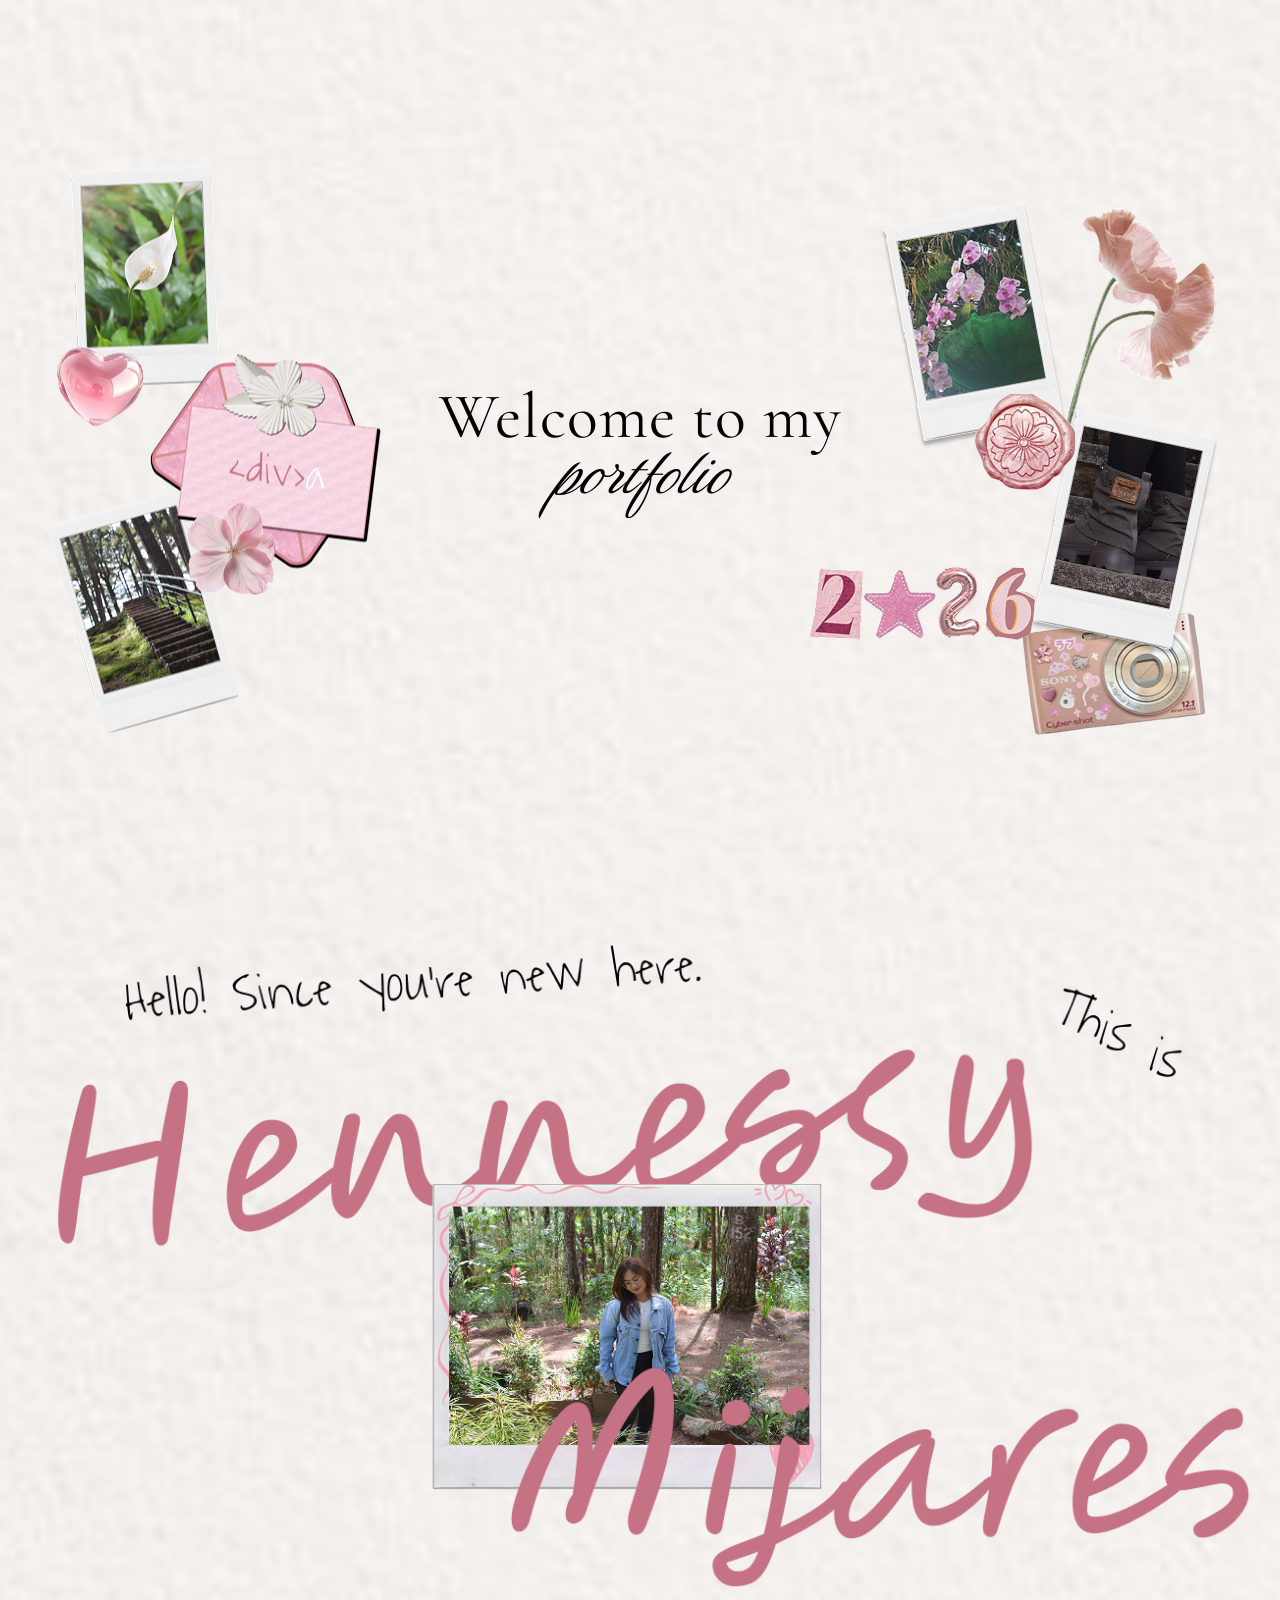
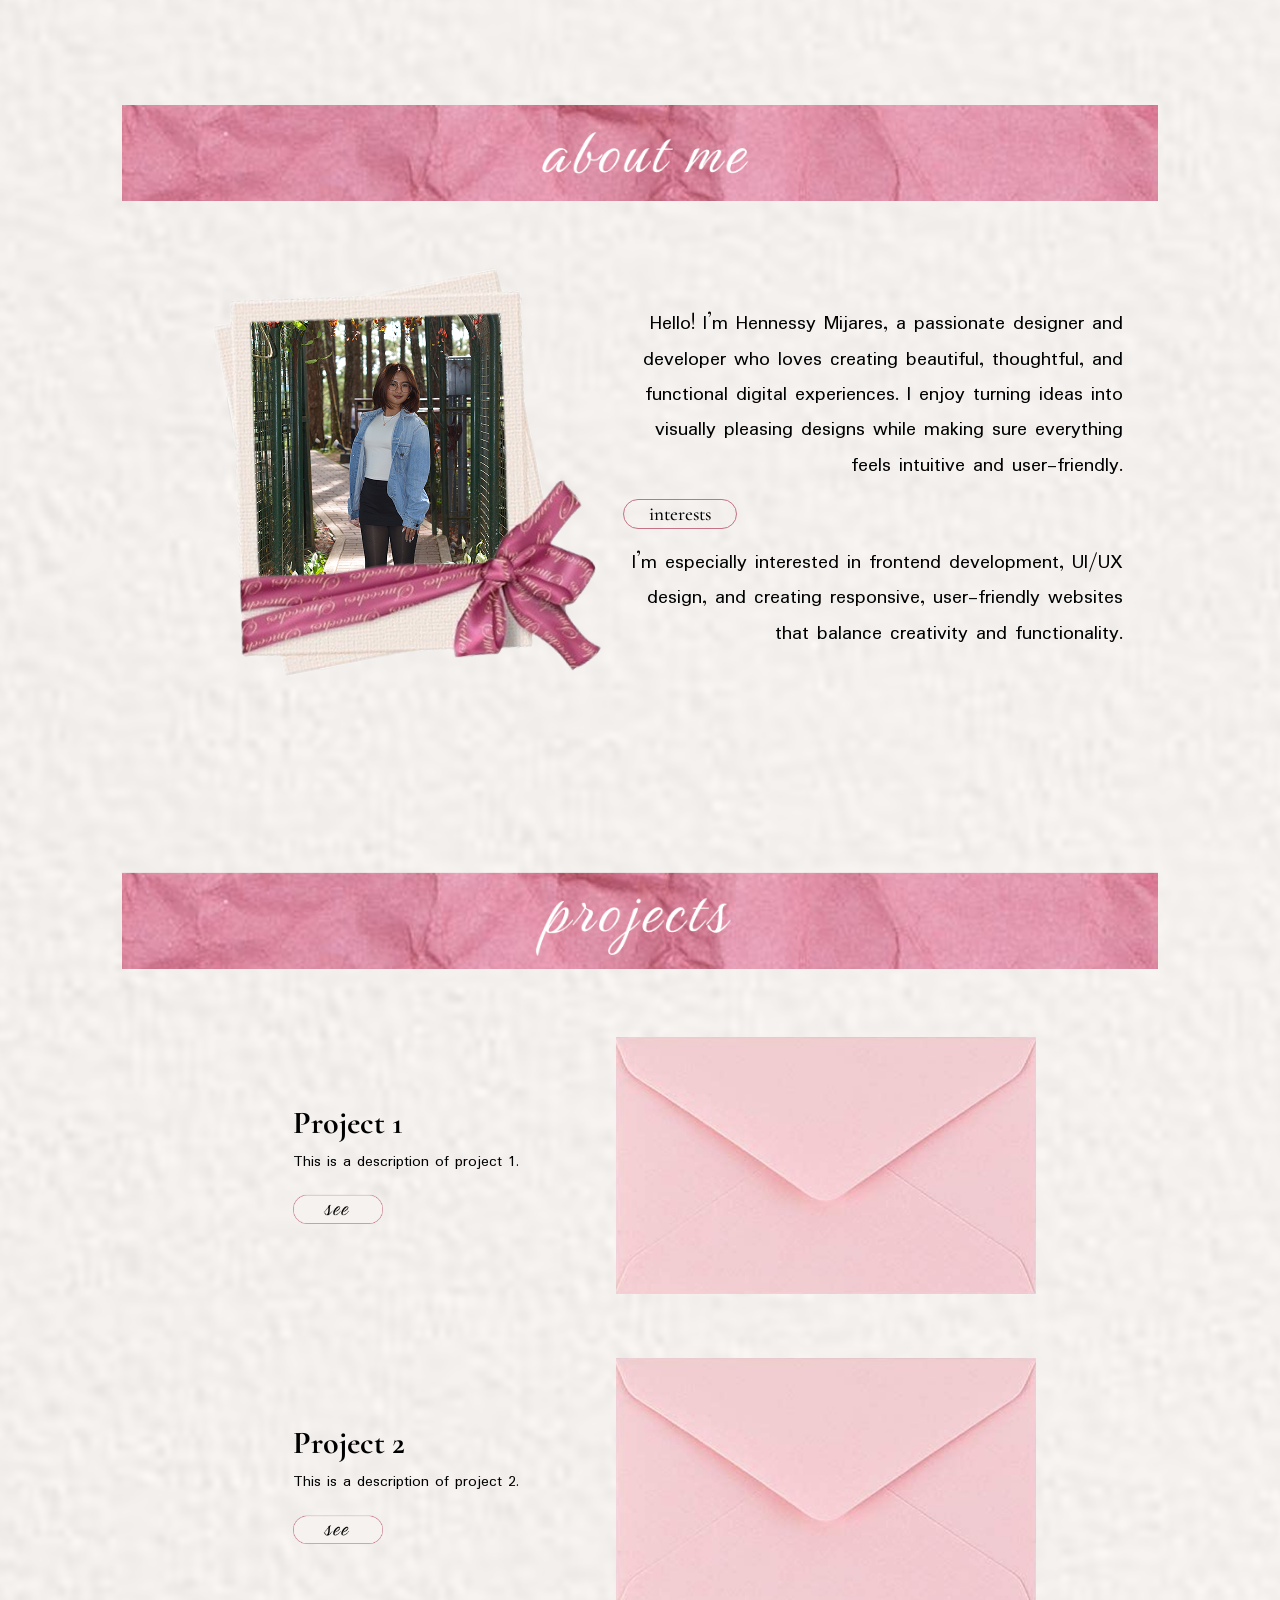
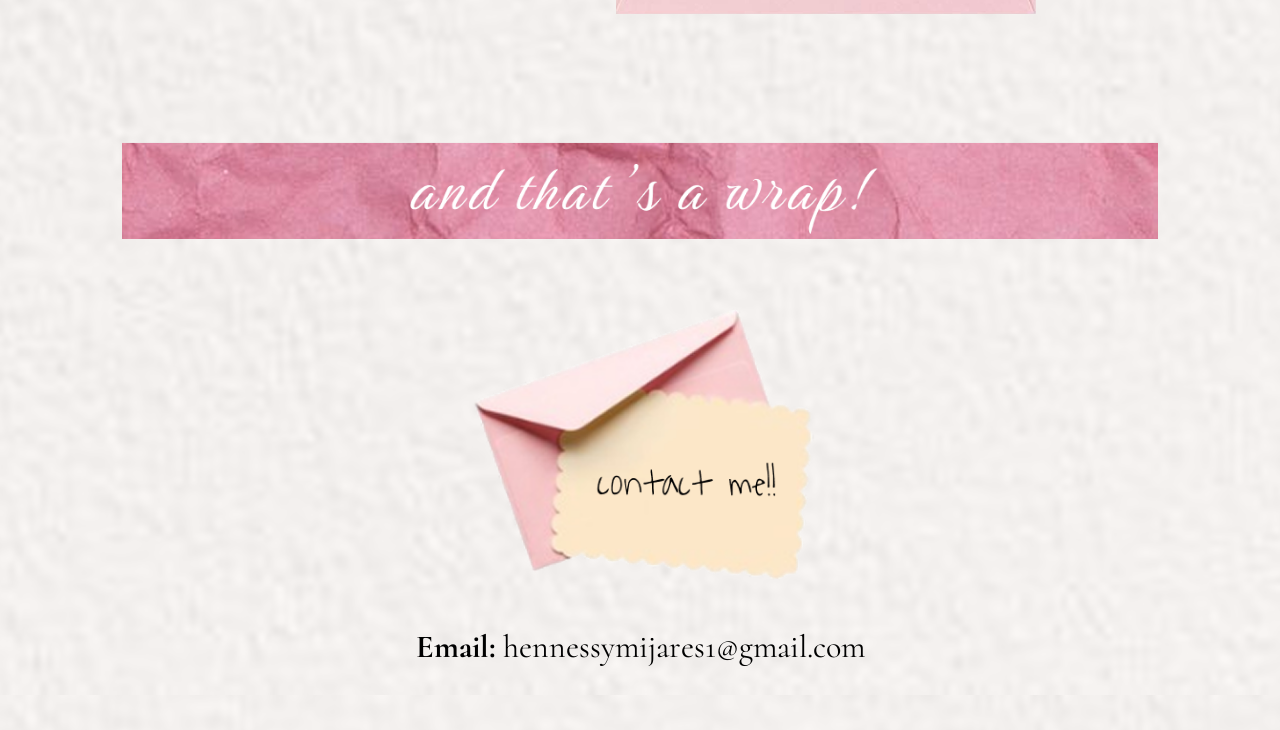
==== index.html @ da669b89 "Initial portfolio upload" ====
<!DOCTYPE html>
<html lang="en">
<head>
    <meta charset="UTF-8">
    <meta name="viewport" content="width=device-width, initial-scale=1.0">
    <title>Portfolio</title>
    <link rel="stylesheet" href="styles.css">
    <link href="https://fonts.googleapis.com/css2?family=Birthstone&family=Cormorant:ital,wght@0,300..700;1,300..700&family=Padauk:wght@400;700&display=swap" rel="stylesheet">

</head>
<body>
    <div class="home">
        <div class="side left">
            <img src="basta/Group 1.png" alt="left decor">
        </div>

        <div class="home-text">
            <h1>Welcome to my</h1>
            <h2>portfolio</h2>
        </div>
        
        <div class="side right">
            <img src="basta/Group 2.png" alt="right decor">
        </div>
    </div>

    <div class="greet">
        <img src="basta/greet.png" alt="I'm Hennessy">
    </div>

    <div class="about">
        <div class="divi">
            <img src="basta/about me.png" alt="about me divider">
        </div>

        <div class="abt-content">
            <div class="abt-img">
                <img src="basta/Pola 6.png" alt="about me <3">
            </div>

            <div class="abt-text">
                <p>Hello! I’m Hennessy Mijares, a passionate designer and developer who loves creating beautiful, thoughtful, and functional digital experiences. I enjoy turning ideas into visually pleasing designs while making sure everything feels intuitive and user-friendly.</p>
                <span class="abt-tag">interests</span>
                <p>I’m especially interested in frontend development, UI/UX design, and creating responsive, user-friendly websites that balance creativity and functionality.</p>
            </div>
        </div>
    </div>

    <div class="proj">
        <div class="p-divi">
            <img src="basta/projects.png" alt="projects divider">
        </div>

        <div class="proj-content">
            <div class="p1">
                <div class="p-text">
                    <h3>Project 1</h3>
                    <p>This is a description of project 1.</p>
                    <a href="#" class="p-btn">
                        <img src="basta/see.png" alt="see button">
                    </a>
                    <!-- <button class="p-btn"> -->
                        <!-- <img src="basta/see.png" alt="see button"> -->
                    <!-- </button> -->
                </div>
                <div class="p-img">
                    <img src="basta/proj.png" alt="project 1 image">
                </div>
            </div>
            <div class="p1">
                <div class="p-text">
                    <h3>Project 2</h3>
                    <p>This is a description of project 2.</p>
                    <a href="#" class="p-btn">
                        <img src="basta/see.png" alt="see button">
                    </a>
                </div>
                <div class="p-img">
                    <img src="basta/proj.png" alt="project 2 image">
                </div>
            </div>
        </div>
        
    </div>
    <div class="contact"> 
        <div class="c-divi">
            <img src="basta/and thats a.png" alt="and that's a wrap">
        </div>
        <div class="c-content">    
            <img src="basta/contact me.png" alt="contact me button">
            <h1>
                <strong>Email:</strong> hennessymijares1@gmail.com
            </h1>
        </div>
    </div>
</body>
</html>
---- styles.css ----
* {
    margin: 0 auto;
    padding: 0;
    box-sizing: border-box;
}

body {
    background-color: #F6F2EF;
    background-image: url("basta/bg.png");
    background-repeat: repeat;
    max-width: 1500px;
}

/* Home */
.home {
    min-height: 100vh;
    display: flex;
    align-items: center;
    justify-content: center;
    position: relative;
    overflow: hidden;
}

.home-text {
    text-align: center;
    z-index: 2;
}

.home-text h1 {
    font-family: 'Cormorant', serif;
    font-size: 4rem;
    font-weight: 400;
    color: #000;
    margin-bottom: -30px;
    letter-spacing: 1px;
}

.home-text h2 {
    font-family: 'Birthstone', cursive;
    font-weight: 500;
    font-size: 4.5rem;
    font-style: italic;
    color: #000;
}

.side {
    position: absolute;
    top: 50%;
    transform: translateY(-50%);
    display: flex;
    flex-direction: column;
    gap: 1rem;
    z-index: 1;
}

.side img {
    width: auto;
}

.left {
    left: 3%;
}

.right {
    right: 3%;
}

/* Greet */
.greet {
    text-align: center;
    padding: 20px;
}

.greet img {
    height: auto;
    max-width: 100%;
    max-height: 700px;
    margin-bottom: 20px;
}

/* About */
.about {
    padding: 4rem;
}

.divi {
    text-align: center;
    margin-bottom: 1rem;
}

.divi img {
    width: 90%;
}

.abt-content {
    display: grid;
    grid-template-columns: 1.1fr 1fr;
    align-items: center;
    position: relative;
    gap: 3rem;
}

.abt-img {
    position: relative;
}

.abt-img img {
    width: 100%;
    max-width: 500px;
    transform: translateX(60px);
}

.abt-text {
    max-width: 500px;
    margin-left: auto;
    transform: translateX(-80px);
}

.abt-text p {
    font-family: 'Padauk', sans-serif;
    font-size: 1.3rem;
    line-height: 1.7;
    text-align: right;
}

.abt-tag {
    display: inline-block;
    font-family: 'Cormorant', serif;
    font-size: 1.2rem;
    font-weight: 500;

    padding: 2px 25px;
    border: 1px solid #C57284;
    border-radius: 999px;
    margin: 1rem 0;
    margin-right: auto;

    color: #000;
}

.abt-text img {
    display: block;
    width: 120px;
    margin: 10px auto 10px 0;
}

/* Projects */
.proj {
    padding: 4rem;
}

.p-divi {
    text-align: center;
    margin-bottom: 4rem;
}

.p-divi img {
    width: 90%;
}

.proj-content {
    max-width: 1000px;
    margin: 0 auto;
    display: flex;
    flex-direction: column;
    gap: 4rem;
}

.p1 {
    display: grid;
    grid-template-columns: 1fr 1.3fr;
    align-items: center;
    gap: 3rem;
}

.p-text {
    max-width: 400px;
}

.p-text h3 {
    font-family: 'Cormorant', serif;
    font-size: 2rem;
    margin-bottom: 0.5rem;
}

.p-text p {
    font-family: 'Padauk', sans-serif;
    font-size: 1rem;
    line-height: 1.6;
    max-width: 320px;
}

.p-btn {
    display: inline-block;
    margin-top: 1rem;
    background: none;
    border: none;
    cursor: pointer;
}

.p-btn img {
    width: 90px;
    transition: transform 0.3s ease, opacity 0.3s ease;
}

.p-btn:hover {
    transform: scale(1.05);
    opacity: 0.85;
}
.p-img {
    display: flex;
    justify-content: flex-start;
}

.p-img img {
    width: 100%;
    max-width: 420px;
}

/* Contact */
.contact {
    padding: 4rem;
    text-align: center;
    align-items: center
}
.c-divi {
    text-align: center;
    margin-bottom: 3rem;
}

.c-divi img {
    width: 90%;
}

.c-content {
    justify-content: center;
    align-items: center;
    gap: 2rem;
    flex-wrap: wrap;
}

.c-content img {
    width: 400px;
    height: auto;
}

.c-content h1 {
    font-family: 'cormorant', serif;
    font-weight: 400;
    font-size: 2rem;
}


/* RESPONSIVENESS */
@media (max-width: 1024px) {
    /* SECTION SPACING */
    .about,
    .proj,
    .contact {
        padding: 3.5rem 3rem;
    }

    /* HOME */
    .home-text h1 {
        font-size: 3.2rem;
        margin-bottom: -20px;
    }

    .home-text h2 {
        font-size: 3.6rem;
    }

    .side img {
        max-width: 250px;
    }

    /* ABOUT */
    .abt-content {
        gap: 2rem;
    }

    .abt-img img {
        max-width: 420px;
        transform: none; 
    }

    .abt-text {
        max-width: 400px;
        transform: none;
    }

    .abt-text p {
        font-size: 1.35rem;
    }

    /* PROJECTS */
    .proj-content {
        max-width: 900px;
        gap: 3.5rem;
    }

    .p1 {
        grid-template-columns: 1fr 1.2fr;
        gap: 2.5rem;
    }

    .p-img img {
        max-width: 360px;
    }

    /* CONTACT */
    .c-content img {
        width: 340px;
    }

    .c-content h1 {
        font-size: 1.8rem;
    }
}

@media (max-width: 768px) {
    body {
        overflow-x: hidden;
    }

    .about,
    .proj,
    .contact {
        padding: 3rem 1.5rem;
    }

    /* HOME */
    .home {
        padding: 2rem;
    }

    .home-text h1 {
        font-size: 2.5rem;
        margin-bottom: -10px;
    }

    .home-text h2 {
        font-size: 3rem;
    }

    .side img {
        max-width: 200px;
    }

    /* GREET */
    .greet img {
        max-height: 400px;
    }

    /* ABOUT */
    .abt-content {
        grid-template-columns: 1fr;
        text-align: center;
        gap: 2rem;
    }

    .abt-img img {
        max-width: 320px;
        margin: 0 auto;
        transform: none;
    }

    .abt-text {
        max-width: 100%;
        margin: 0 auto;
        transform: none;
    }

    .abt-text p {
        text-align: center;
        font-size: 1.2rem;
    }

    .abt-text img {
        margin: 10px auto;
    }

    /* PROJECTS */
    .proj-content {
        gap: 3rem;
    }

    .p1 {
        grid-template-columns: 1fr;
        text-align: center;
        gap: 2rem;
    }

    .p-text {
        max-width: 100%;
        margin: 0 auto;
    }

    .p-text p {
        max-width: 100%;
    }

    .p-img {
        justify-content: center;
    }

    .p-img img {
        max-width: 320px;
    }

    /* CONTACT */
    .c-content img {
        width: 260px;
    }

    .c-content h1 {
        font-size: 1.5rem;
    }
}
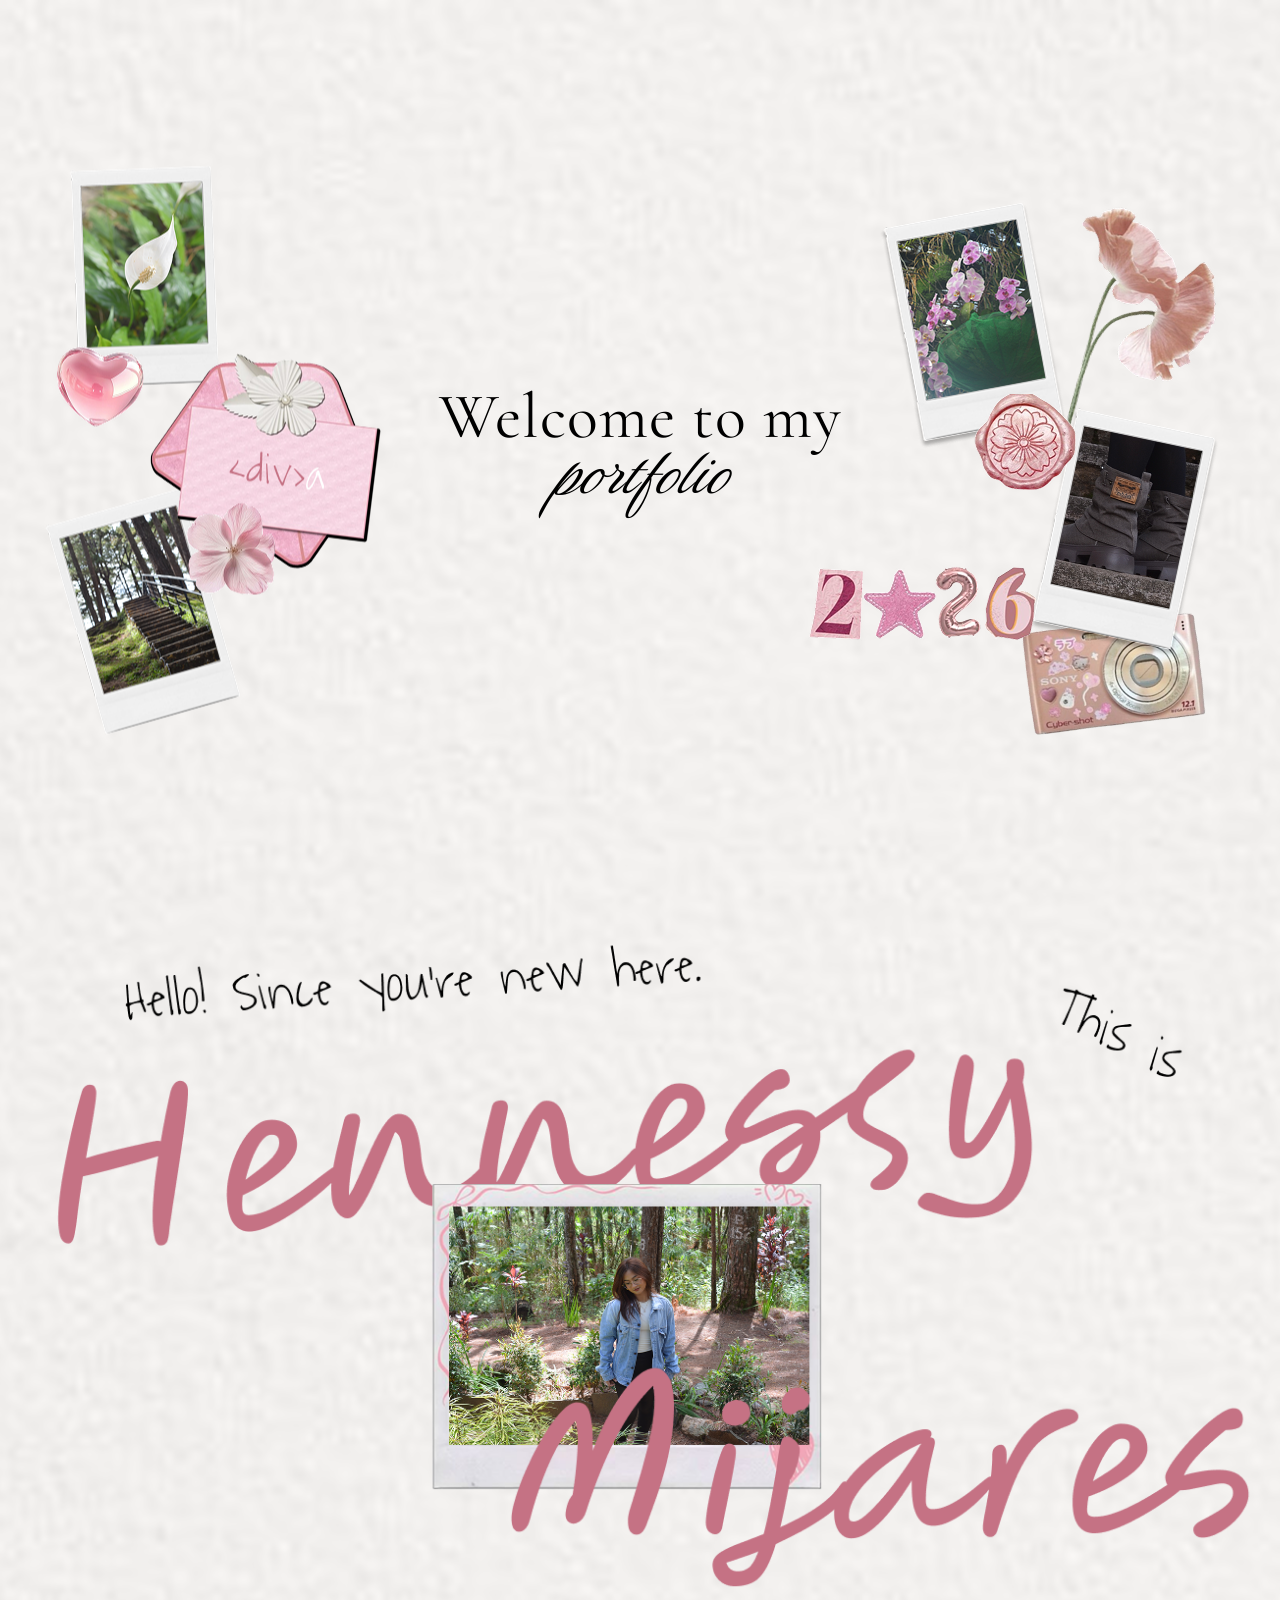
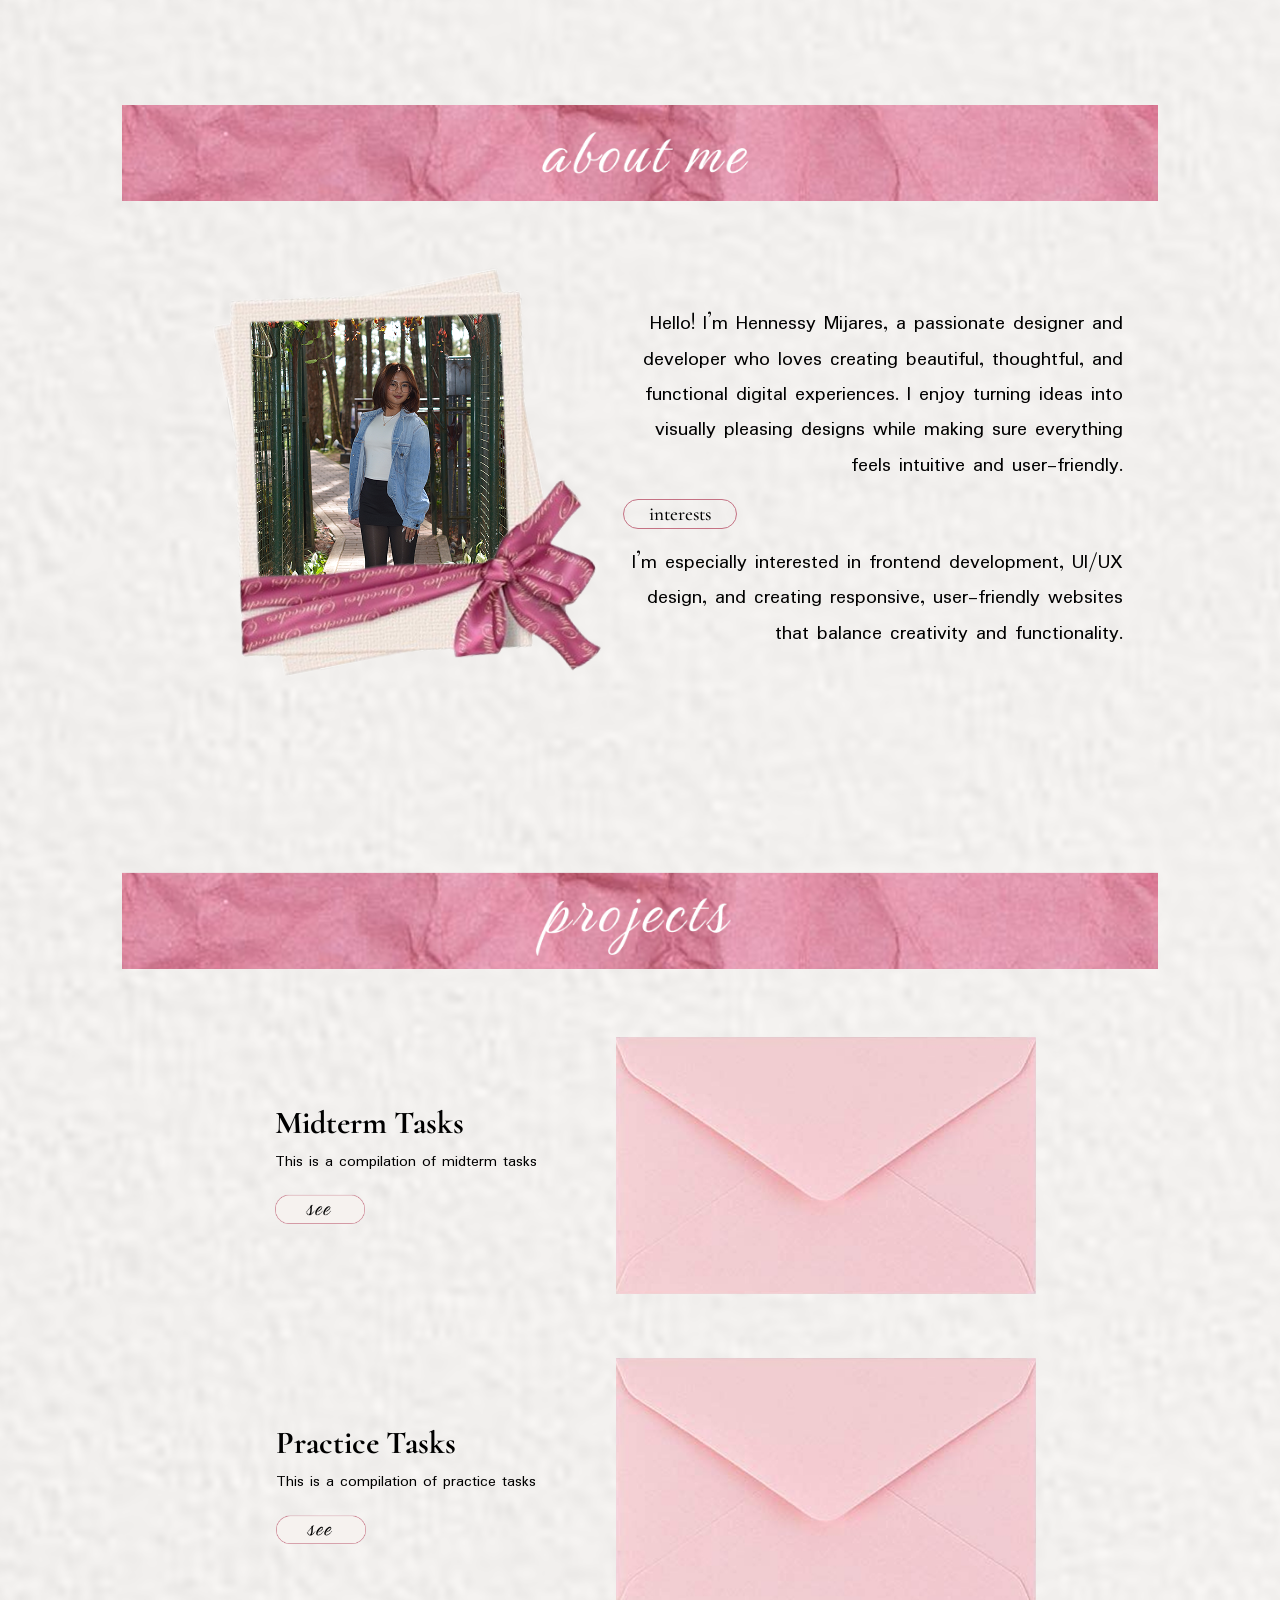
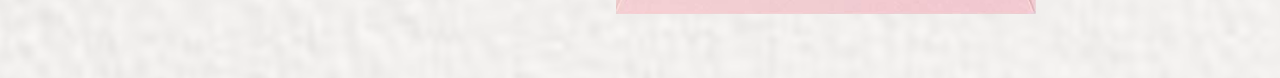
==== commit fc86346d: "new features basta madami ako nilagay" ====
--- a/index.html
+++ b/index.html
@@ -11,7 +11,7 @@
 <body>
     <div class="home">
         <div class="side left">
-            <img src="basta/Group 1.png" alt="left decor">
+            <img src="images/left.png" alt="left decor">
         </div>
 
         <div class="home-text">
@@ -20,22 +20,22 @@
         </div>
         
         <div class="side right">
-            <img src="basta/Group 2.png" alt="right decor">
+            <img src="images/right.png" alt="right decor">
         </div>
     </div>
 
     <div class="greet">
-        <img src="basta/greet.png" alt="I'm Hennessy">
+        <img src="images/greet.png" alt="I'm Hennessy">
     </div>
 
     <div class="about">
         <div class="divi">
-            <img src="basta/about me.png" alt="about me divider">
+            <img src="images/about me.png" alt="about me divider">
         </div>
 
         <div class="abt-content">
             <div class="abt-img">
-                <img src="basta/Pola 6.png" alt="about me <3">
+                <img src="images/pola.png" alt="about me <3">
             </div>
 
             <div class="abt-text">
@@ -48,50 +48,38 @@
 
     <div class="proj">
         <div class="p-divi">
-            <img src="basta/projects.png" alt="projects divider">
+            <img src="images/projects.png" alt="projects divider">
         </div>
 
         <div class="proj-content">
             <div class="p1">
                 <div class="p-text">
-                    <h3>Project 1</h3>
-                    <p>This is a description of project 1.</p>
-                    <a href="#" class="p-btn">
-                        <img src="basta/see.png" alt="see button">
+                    <h3>Midterm Tasks</h3>
+                    <p>This is a compilation of midterm tasks</p>
+                    <a href="midterm-tasks.html" class="p-btn">
+                        <img src="images/see.png" alt="see button">
                     </a>
-                    <!-- <button class="p-btn"> -->
-                        <!-- <img src="basta/see.png" alt="see button"> -->
-                    <!-- </button> -->
                 </div>
+
                 <div class="p-img">
-                    <img src="basta/proj.png" alt="project 1 image">
+                    <img src="images/proj.png" alt="project 1 image">
                 </div>
             </div>
             <div class="p1">
                 <div class="p-text">
-                    <h3>Project 2</h3>
-                    <p>This is a description of project 2.</p>
-                    <a href="#" class="p-btn">
-                        <img src="basta/see.png" alt="see button">
+                    <h3>Practice Tasks</h3>
+                    <p>This is a compilation of practice tasks</p>
+                    <a href="practice-tasks.html" class="p-btn">
+                        <img src="images/see.png" alt="see button">
                     </a>
                 </div>
+
                 <div class="p-img">
-                    <img src="basta/proj.png" alt="project 2 image">
+                    <img src="images/proj.png" alt="project 2 image">
                 </div>
             </div>
         </div>
         
     </div>
-    <div class="contact"> 
-        <div class="c-divi">
-            <img src="basta/and thats a.png" alt="and that's a wrap">
-        </div>
-        <div class="c-content">    
-            <img src="basta/contact me.png" alt="contact me button">
-            <h1>
-                <strong>Email:</strong> hennessymijares1@gmail.com
-            </h1>
-        </div>
-    </div>
 </body>
 </html>
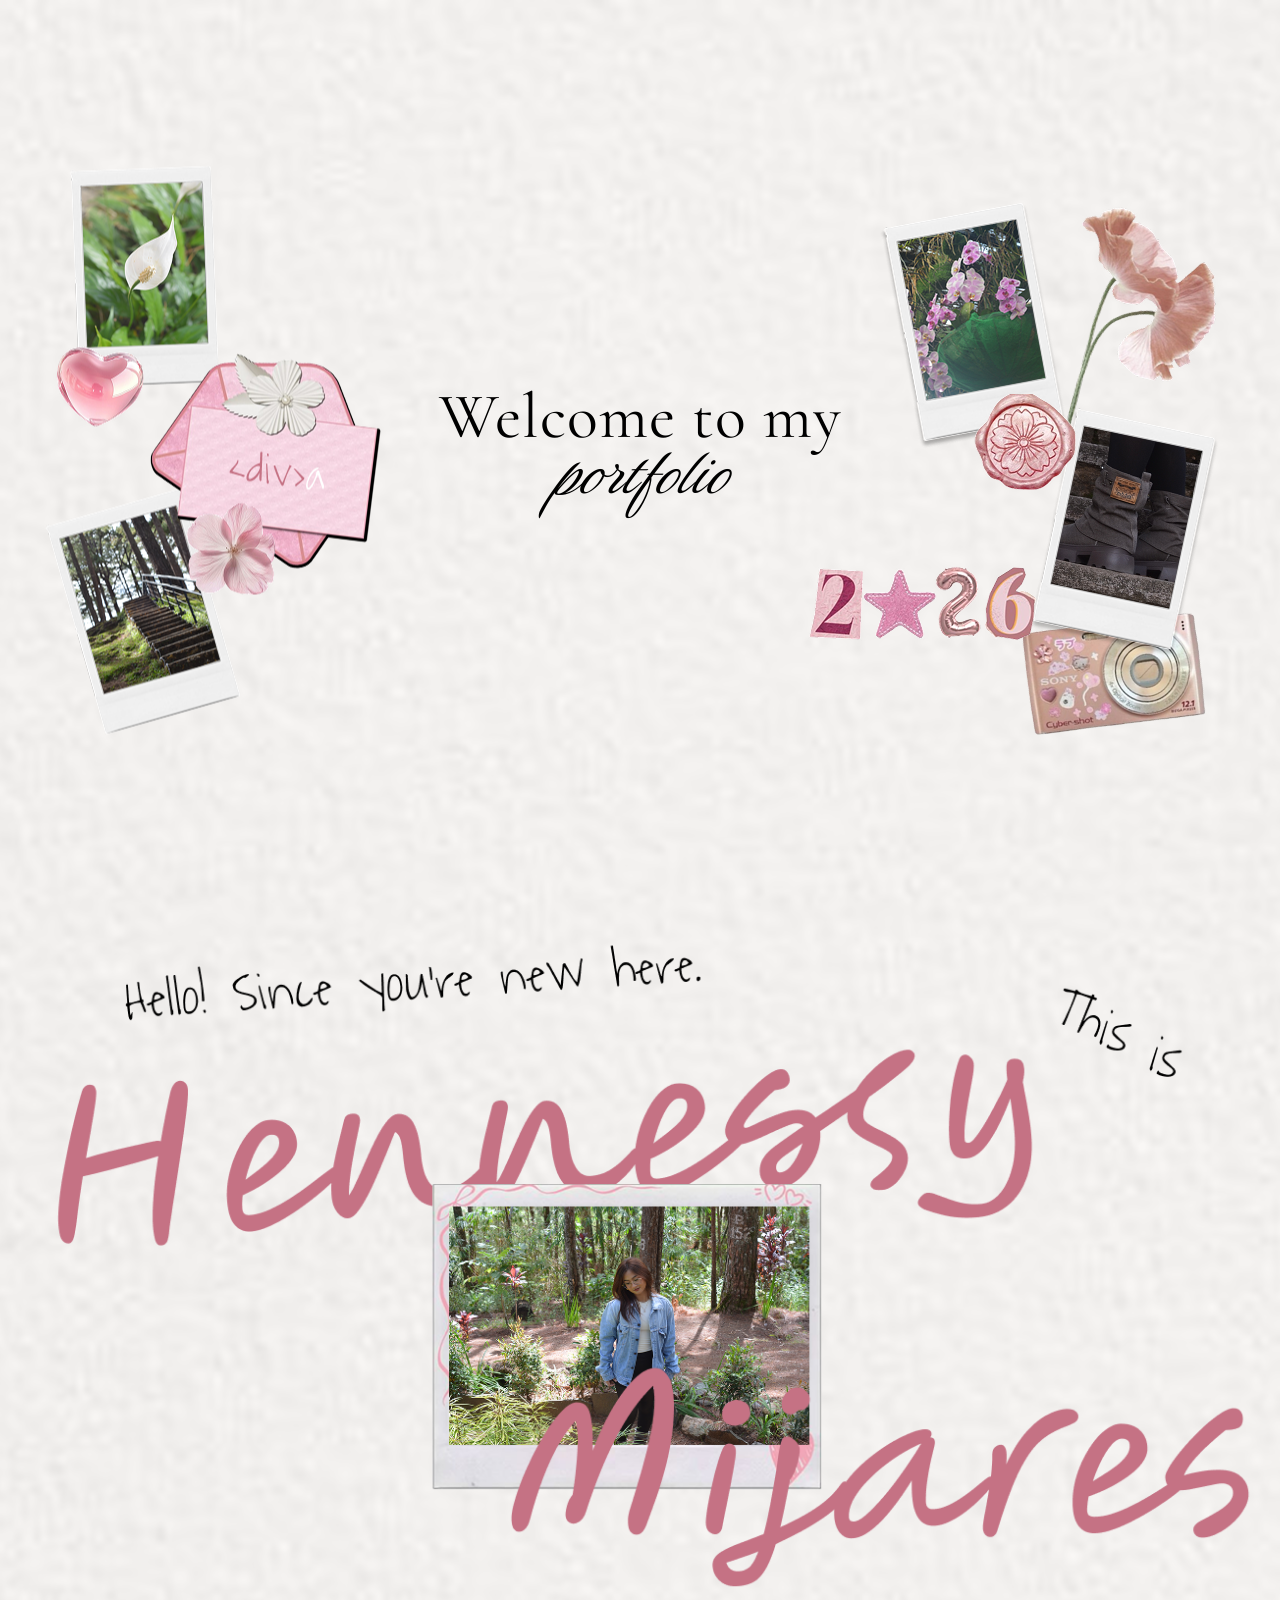
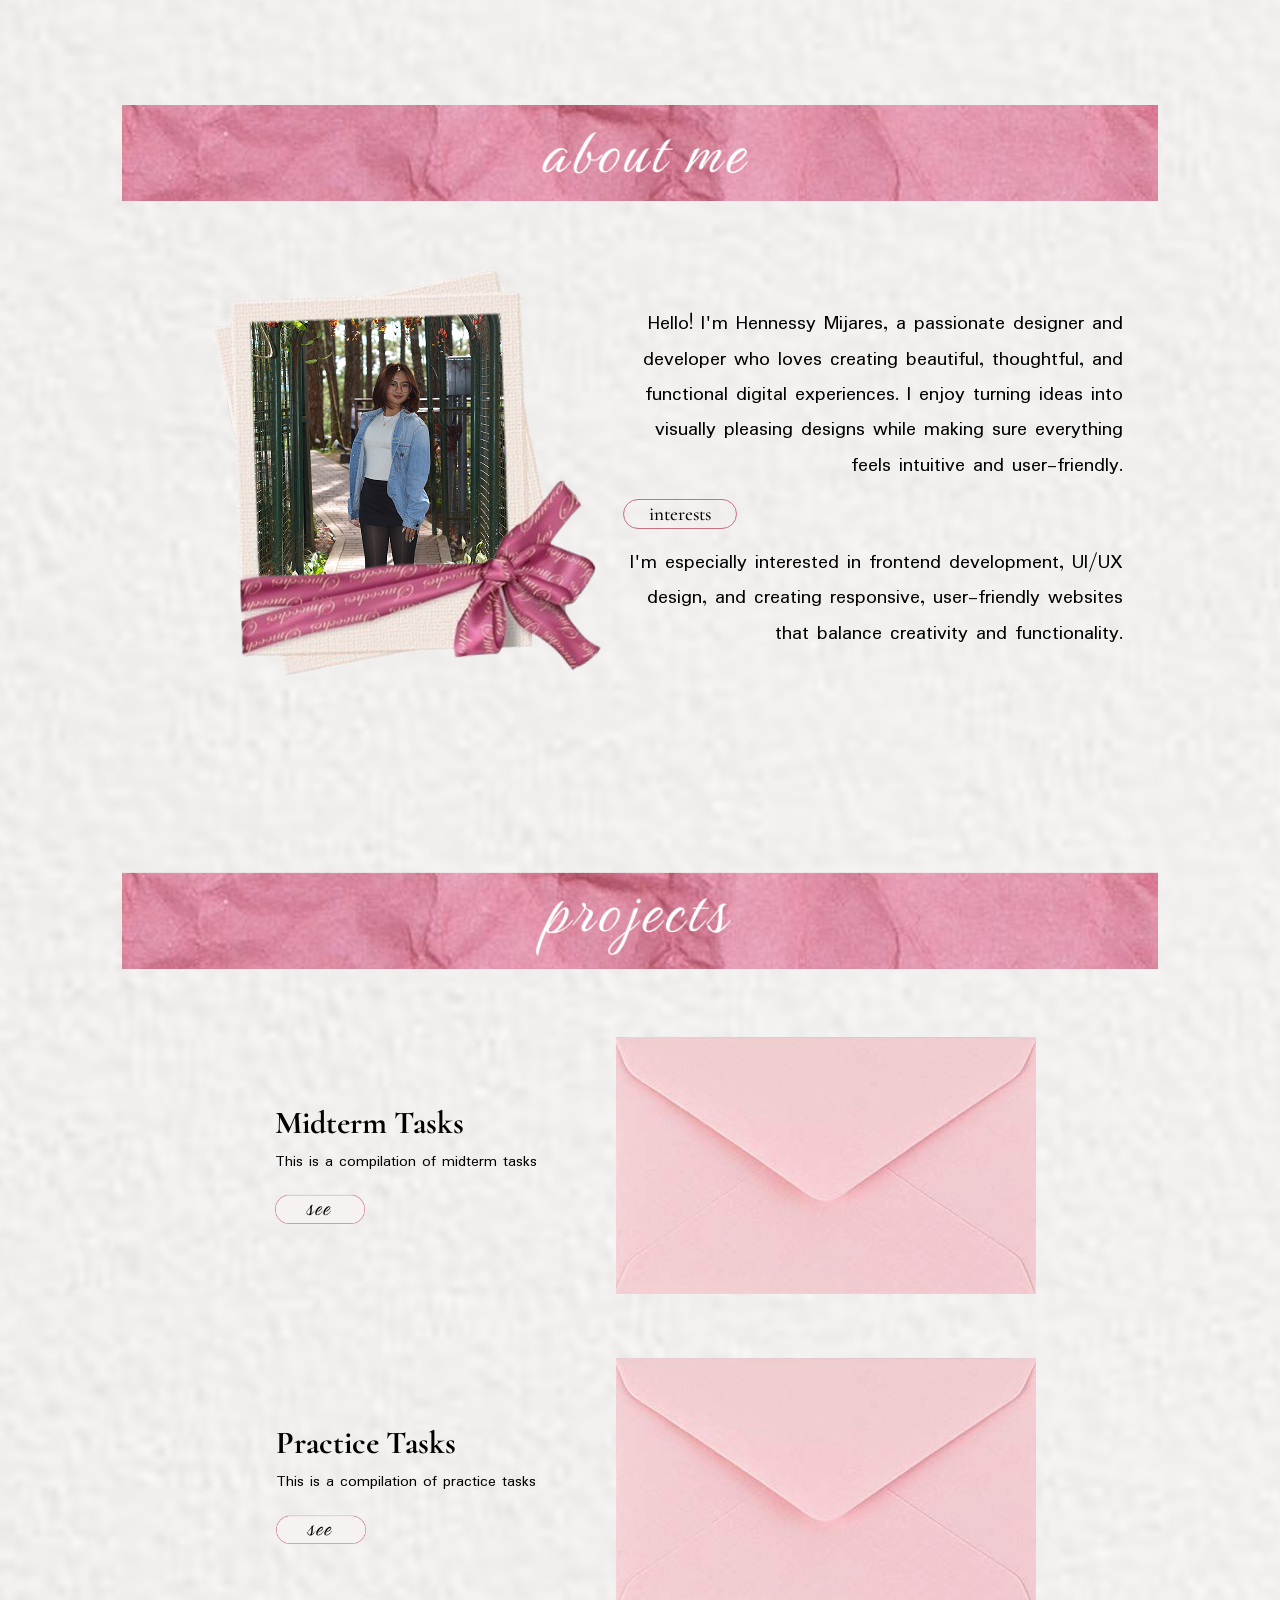
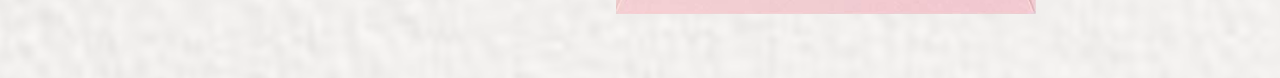
==== commit 0c6e5038: "update index" ====
--- a/index.html
+++ b/index.html
@@ -6,7 +6,6 @@
     <title>Portfolio</title>
     <link rel="stylesheet" href="styles.css">
     <link href="https://fonts.googleapis.com/css2?family=Birthstone&family=Cormorant:ital,wght@0,300..700;1,300..700&family=Padauk:wght@400;700&display=swap" rel="stylesheet">
-
 </head>
 <body>
     <div class="home">
@@ -39,9 +38,9 @@
             </div>
 
             <div class="abt-text">
-                <p>Hello! I’m Hennessy Mijares, a passionate designer and developer who loves creating beautiful, thoughtful, and functional digital experiences. I enjoy turning ideas into visually pleasing designs while making sure everything feels intuitive and user-friendly.</p>
+                <p>Hello! I'm Hennessy Mijares, a passionate designer and developer who loves creating beautiful, thoughtful, and functional digital experiences. I enjoy turning ideas into visually pleasing designs while making sure everything feels intuitive and user-friendly.</p>
                 <span class="abt-tag">interests</span>
-                <p>I’m especially interested in frontend development, UI/UX design, and creating responsive, user-friendly websites that balance creativity and functionality.</p>
+                <p>I'm especially interested in frontend development, UI/UX design, and creating responsive, user-friendly websites that balance creativity and functionality.</p>
             </div>
         </div>
     </div>
@@ -65,6 +64,7 @@
                     <img src="images/proj.png" alt="project 1 image">
                 </div>
             </div>
+
             <div class="p1">
                 <div class="p-text">
                     <h3>Practice Tasks</h3>
@@ -79,7 +79,6 @@
                 </div>
             </div>
         </div>
-        
     </div>
 </body>
 </html>
--- a/styles.css
+++ b/styles.css
@@ -11,7 +11,7 @@
     max-width: 1500px;
 }
 
-/* Home */
+/* ── Home ── */
 .home {
     min-height: 100vh;
     display: flex;
@@ -57,15 +57,10 @@
     width: auto;
 }
 
-.left {
-    left: 3%;
-}
-
-.right {
-    right: 3%;
-}
-
-/* Greet */
+.left  { left: 3%; }
+.right { right: 3%; }
+
+/* ── Greet ── */
 .greet {
     text-align: center;
     padding: 20px;
@@ -78,7 +73,7 @@
     margin-bottom: 20px;
 }
 
-/* About */
+/* ── About ── */
 .about {
     padding: 4rem;
 }
@@ -128,13 +123,11 @@
     font-family: 'Cormorant', serif;
     font-size: 1.2rem;
     font-weight: 500;
-
     padding: 2px 25px;
     border: 1px solid #C57284;
     border-radius: 999px;
     margin: 1rem 0;
     margin-right: auto;
-
     color: #000;
 }
 
@@ -144,7 +137,7 @@
     margin: 10px auto 10px 0;
 }
 
-/* Projects */
+/* ── Projects ── */
 .proj {
     padding: 4rem;
 }
@@ -207,6 +200,7 @@
     transform: scale(1.05);
     opacity: 0.85;
 }
+
 .p-img {
     display: flex;
     justify-content: flex-start;
@@ -217,203 +211,192 @@
     max-width: 420px;
 }
 
-/* Contact */
-.contact {
-    padding: 4rem;
-    text-align: center;
-    align-items: center
-}
-.c-divi {
-    text-align: center;
-    margin-bottom: 3rem;
-}
-
-.c-divi img {
-    width: 90%;
-}
-
-.c-content {
-    justify-content: center;
-    align-items: center;
-    gap: 2rem;
-    flex-wrap: wrap;
-}
-
-.c-content img {
-    width: 400px;
-    height: auto;
-}
-
-.c-content h1 {
-    font-family: 'cormorant', serif;
-    font-weight: 400;
-    font-size: 2rem;
-}
-
-
-/* RESPONSIVENESS */
+/* ── Tablet landscape (≤1024px) ── */
 @media (max-width: 1024px) {
-    /* SECTION SPACING */
     .about,
-    .proj,
-    .contact {
+    .proj {
         padding: 3.5rem 3rem;
     }
 
-    /* HOME */
+    /* Home */
     .home-text h1 {
         font-size: 3.2rem;
         margin-bottom: -20px;
     }
-
     .home-text h2 {
         font-size: 3.6rem;
     }
-
     .side img {
         max-width: 250px;
     }
 
-    /* ABOUT */
+    /* About */
     .abt-content {
         gap: 2rem;
     }
-
     .abt-img img {
         max-width: 420px;
-        transform: none; 
-    }
-
+        transform: none;
+    }
     .abt-text {
         max-width: 400px;
         transform: none;
     }
-
     .abt-text p {
-        font-size: 1.35rem;
-    }
-
-    /* PROJECTS */
+        font-size: 1.15rem;
+    }
+
+    /* Projects */
     .proj-content {
         max-width: 900px;
         gap: 3.5rem;
     }
-
     .p1 {
         grid-template-columns: 1fr 1.2fr;
         gap: 2.5rem;
     }
-
     .p-img img {
         max-width: 360px;
     }
-
-    /* CONTACT */
-    .c-content img {
-        width: 340px;
-    }
-
-    .c-content h1 {
-        font-size: 1.8rem;
-    }
-}
-
+}
+
+/* ── Tablet portrait (≤768px) ── */
 @media (max-width: 768px) {
     body {
         overflow-x: hidden;
     }
 
     .about,
-    .proj,
-    .contact {
+    .proj {
         padding: 3rem 1.5rem;
     }
 
-    /* HOME */
+    /* Home */
     .home {
         padding: 2rem;
     }
-
     .home-text h1 {
         font-size: 2.5rem;
         margin-bottom: -10px;
     }
-
     .home-text h2 {
         font-size: 3rem;
     }
-
     .side img {
-        max-width: 200px;
-    }
-
-    /* GREET */
+        max-width: 160px;
+    }
+
+    /* Greet */
     .greet img {
         max-height: 400px;
     }
 
-    /* ABOUT */
+    /* About */
     .abt-content {
         grid-template-columns: 1fr;
         text-align: center;
         gap: 2rem;
     }
-
     .abt-img img {
         max-width: 320px;
         margin: 0 auto;
         transform: none;
     }
-
     .abt-text {
         max-width: 100%;
         margin: 0 auto;
         transform: none;
     }
-
     .abt-text p {
         text-align: center;
-        font-size: 1.2rem;
-    }
-
+        font-size: 1.1rem;
+    }
+    .abt-tag {
+        margin: 1rem auto;
+        display: block;
+        width: fit-content;
+    }
     .abt-text img {
         margin: 10px auto;
     }
 
-    /* PROJECTS */
+    /* Projects */
     .proj-content {
         gap: 3rem;
     }
-
     .p1 {
         grid-template-columns: 1fr;
         text-align: center;
-        gap: 2rem;
-    }
-
+        gap: 1.5rem;
+    }
     .p-text {
         max-width: 100%;
         margin: 0 auto;
     }
-
     .p-text p {
         max-width: 100%;
     }
-
+    .p-btn {
+        margin: 1rem auto 0;
+        display: block;
+        width: fit-content;
+    }
     .p-img {
         justify-content: center;
     }
-
     .p-img img {
         max-width: 320px;
     }
-
-    /* CONTACT */
-    .c-content img {
-        width: 260px;
-    }
-
-    .c-content h1 {
-        font-size: 1.5rem;
+}
+
+/* ── Mobile (≤480px) ── */
+@media (max-width: 480px) {
+    .about,
+    .proj {
+        padding: 2.5rem 1rem;
+    }
+
+    /* Home */
+    .home-text h1 {
+        font-size: 1.8rem;
+        margin-bottom: -8px;
+    }
+    .home-text h2 {
+        font-size: 2.2rem;
+    }
+    /* Hide side decorations on very small screens to avoid crowding */
+    .side img {
+        max-width: 90px;
+    }
+
+    /* Greet */
+    .greet img {
+        max-height: 280px;
+    }
+
+    /* About */
+    .abt-img img {
+        max-width: 260px;
+    }
+    .abt-text p {
+        font-size: 1rem;
+    }
+
+    /* Projects */
+    .p-text h3 {
+        font-size: 1.6rem;
+    }
+    .p-img img {
+        max-width: 260px;
+    }
+    .p-btn img {
+        width: 75px;
+    }
+
+    /* Dividers — scale down on small screens */
+    .divi img,
+    .p-divi img,
+    .c-divi img {
+        width: 100%;
     }
 }
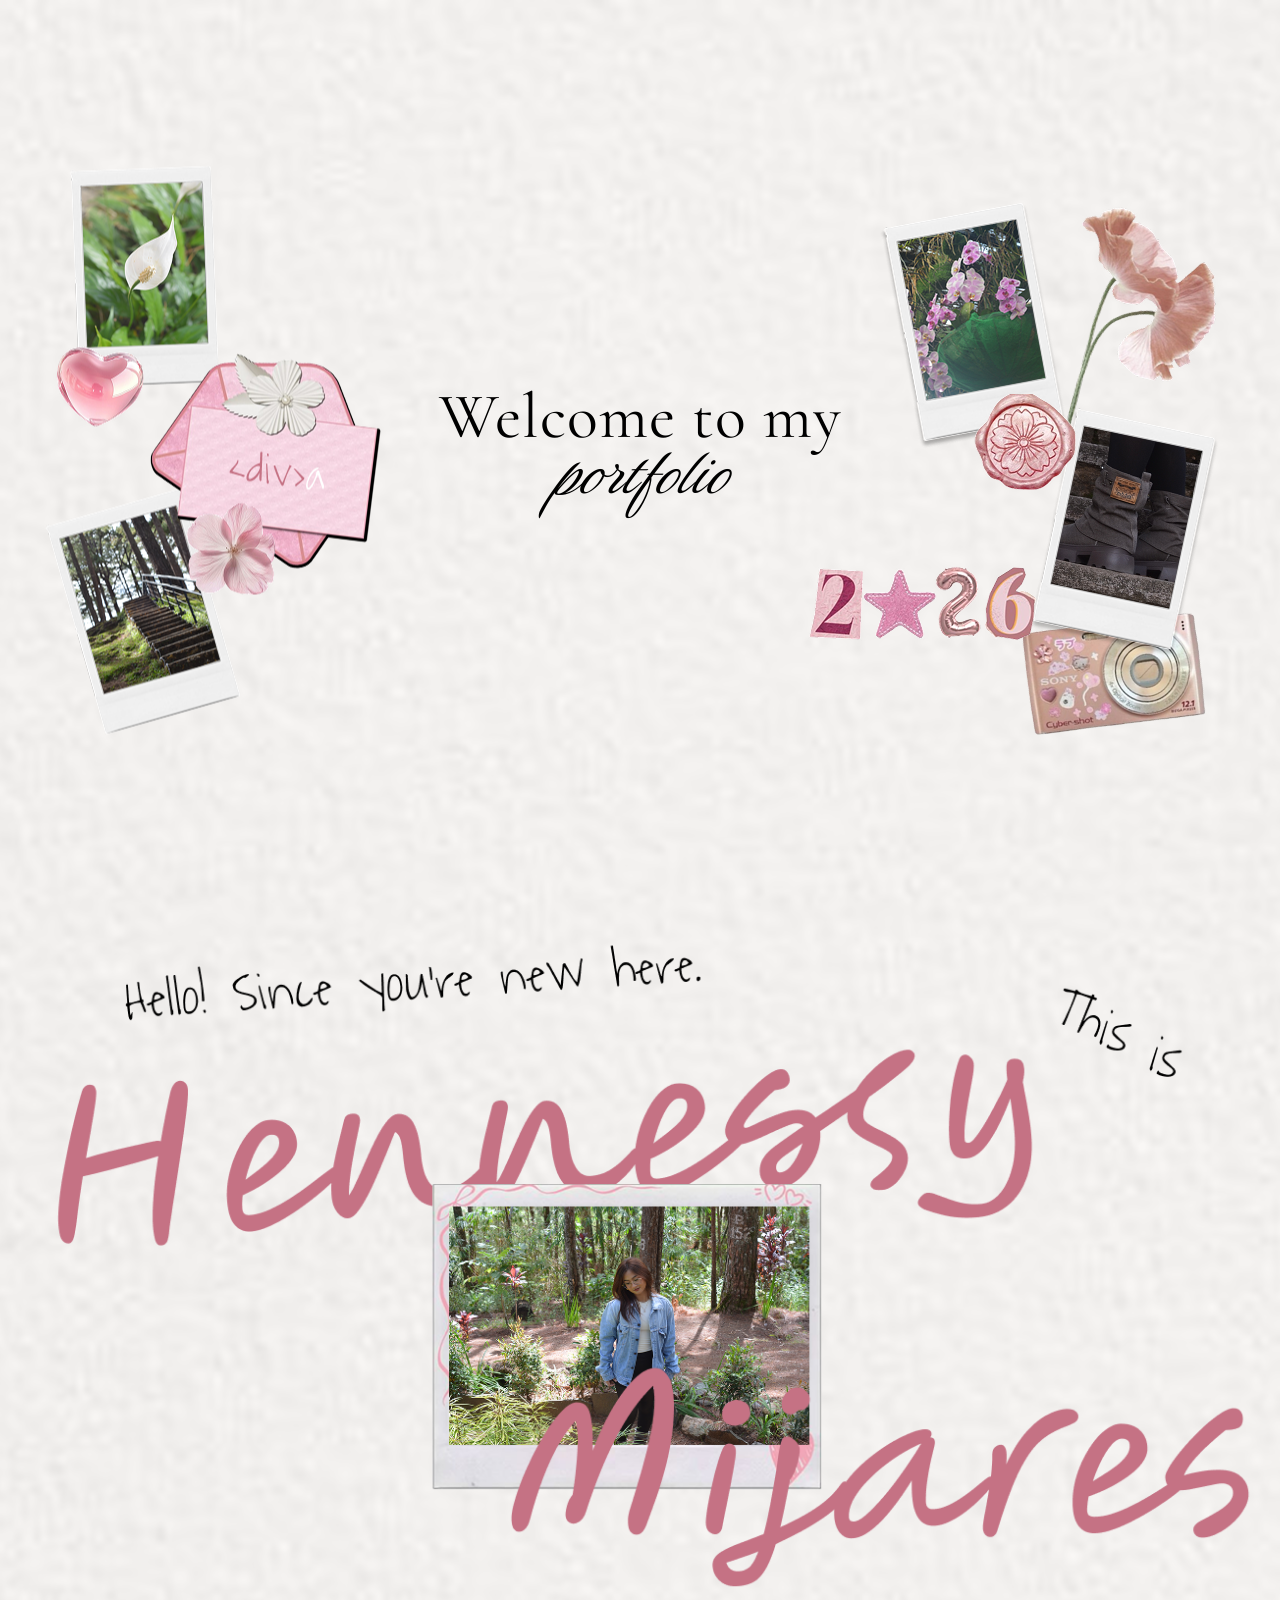
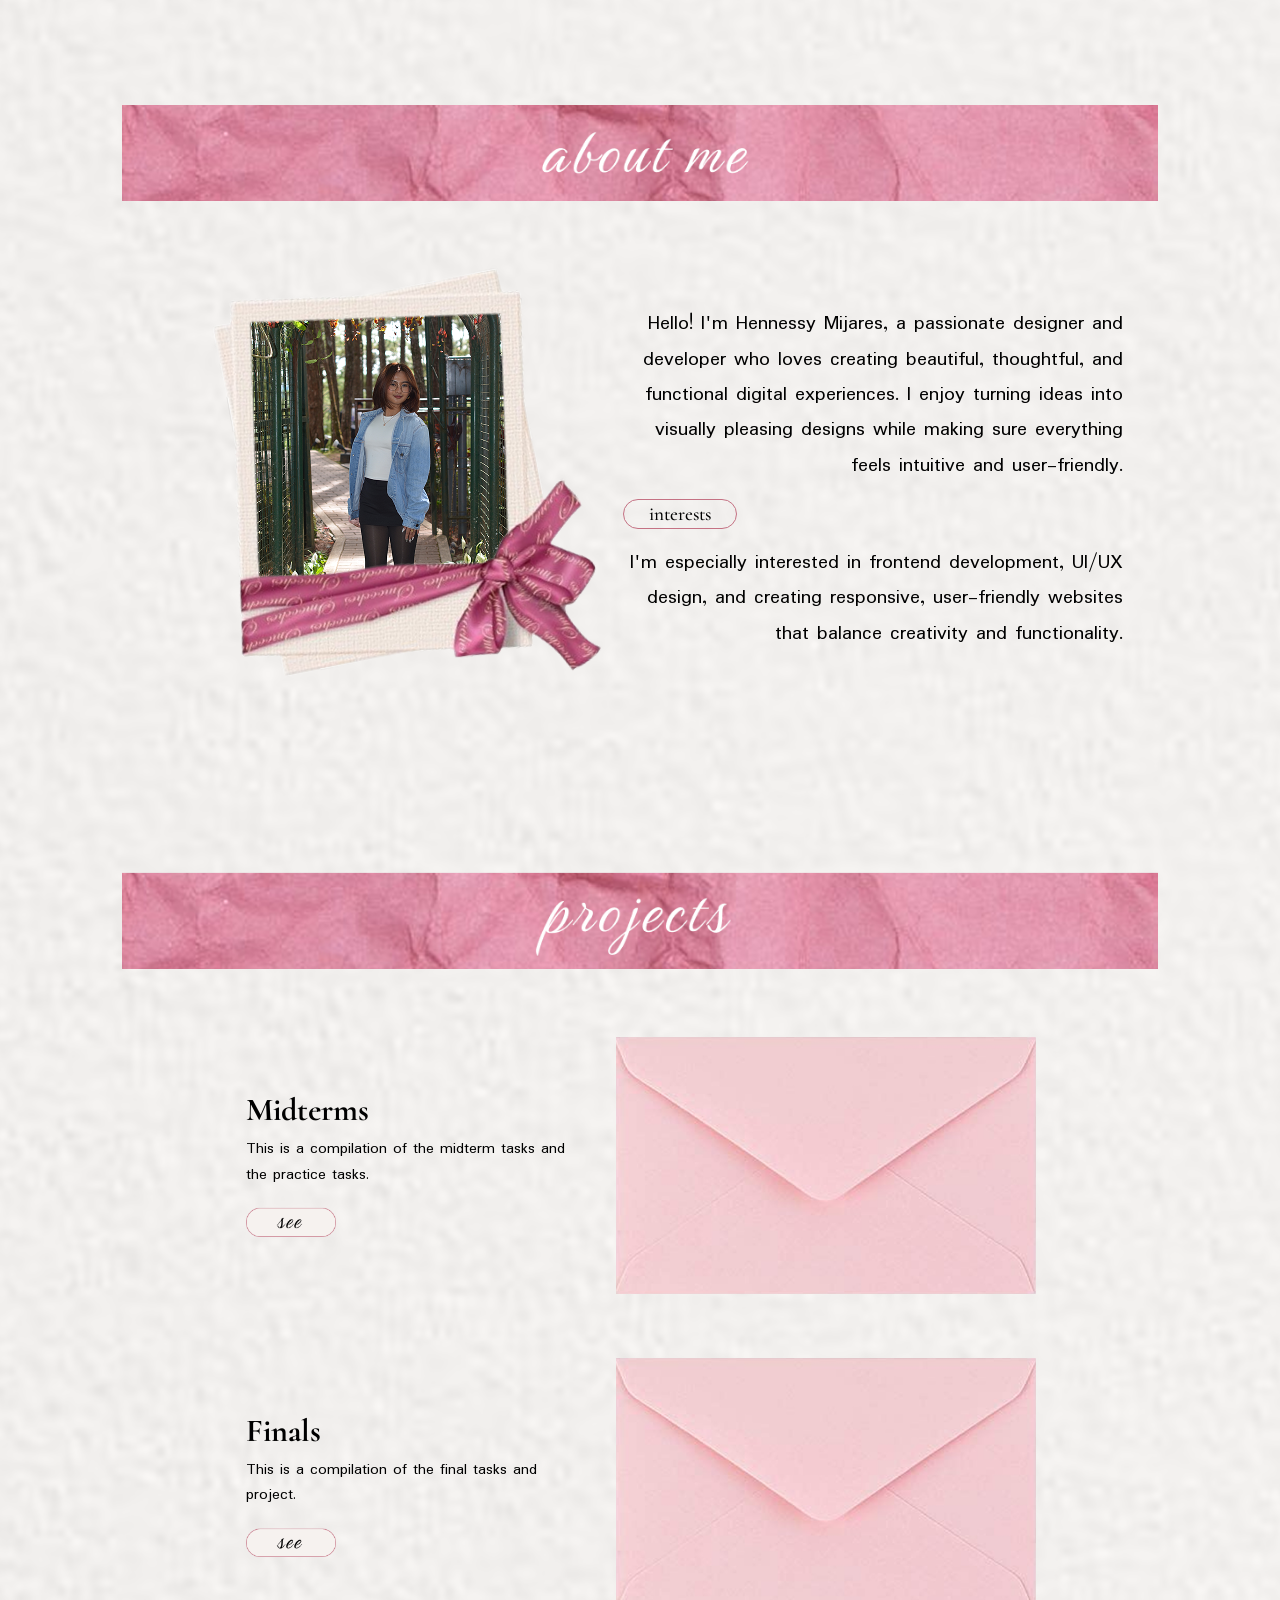
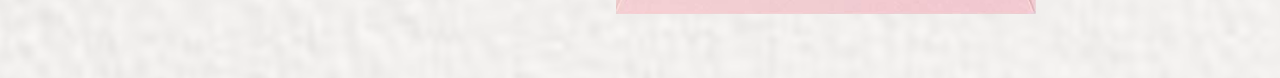
==== commit 4f79080a: "update" ====
--- a/index.html
+++ b/index.html
@@ -53,8 +53,8 @@
         <div class="proj-content">
             <div class="p1">
                 <div class="p-text">
-                    <h3>Midterm Tasks</h3>
-                    <p>This is a compilation of midterm tasks</p>
+                    <h3>Midterms</h3>
+                    <p>This is a compilation of the midterm tasks and the practice tasks.</p>
                     <a href="midterm-tasks.html" class="p-btn">
                         <img src="images/see.png" alt="see button">
                     </a>
@@ -67,9 +67,9 @@
 
             <div class="p1">
                 <div class="p-text">
-                    <h3>Practice Tasks</h3>
-                    <p>This is a compilation of practice tasks</p>
-                    <a href="practice-tasks.html" class="p-btn">
+                    <h3>Finals</h3>
+                    <p>This is a compilation of the final tasks and project.</p>
+                    <a href="final-tasks.html" class="p-btn">
                         <img src="images/see.png" alt="see button">
                     </a>
                 </div>
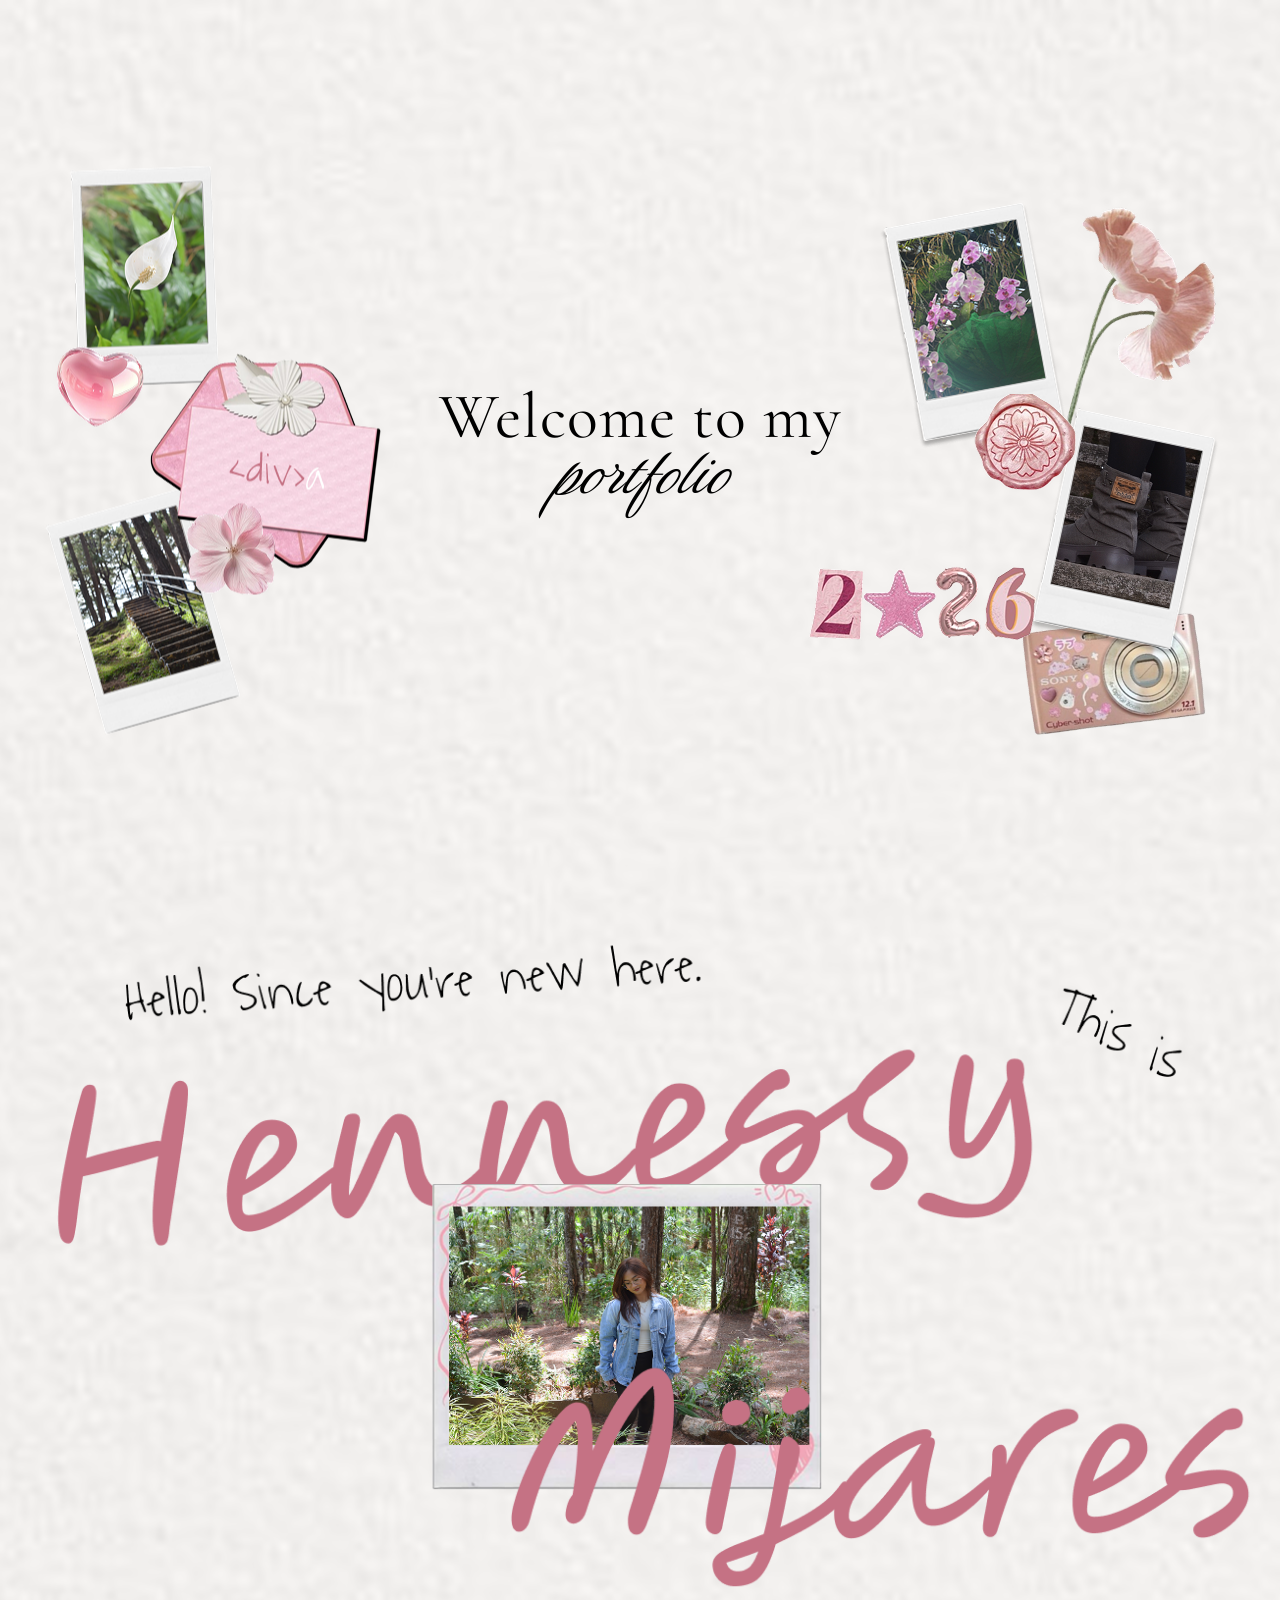
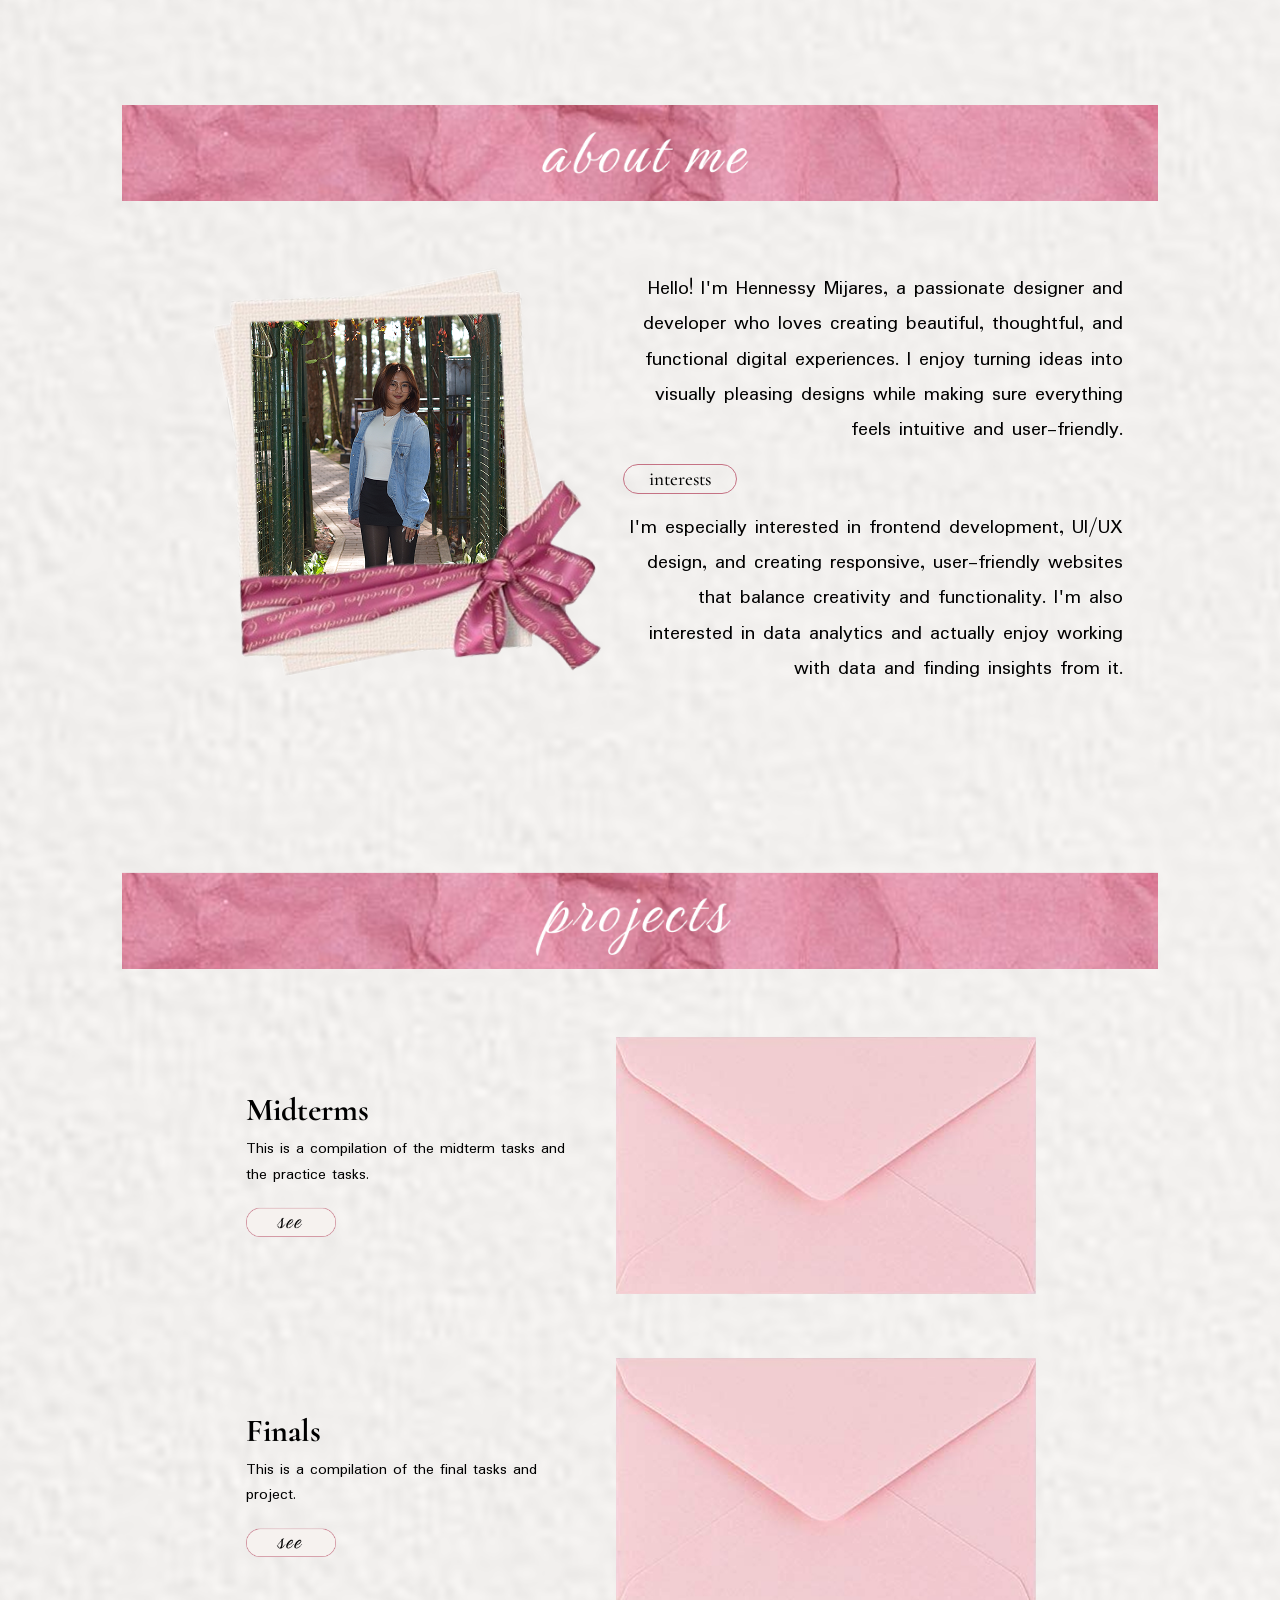
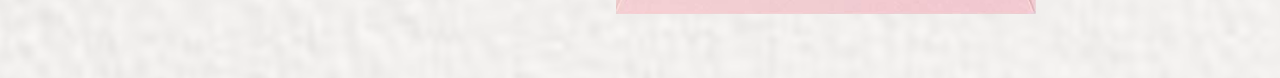
==== commit ab21e5a2: "update" ====
--- a/index.html
+++ b/index.html
@@ -40,7 +40,7 @@
             <div class="abt-text">
                 <p>Hello! I'm Hennessy Mijares, a passionate designer and developer who loves creating beautiful, thoughtful, and functional digital experiences. I enjoy turning ideas into visually pleasing designs while making sure everything feels intuitive and user-friendly.</p>
                 <span class="abt-tag">interests</span>
-                <p>I'm especially interested in frontend development, UI/UX design, and creating responsive, user-friendly websites that balance creativity and functionality.</p>
+                <p>I'm especially interested in frontend development, UI/UX design, and creating responsive, user-friendly websites that balance creativity and functionality. I'm also interested in data analytics and actually enjoy working with data and finding insights from it.</p>
             </div>
         </div>
     </div>
